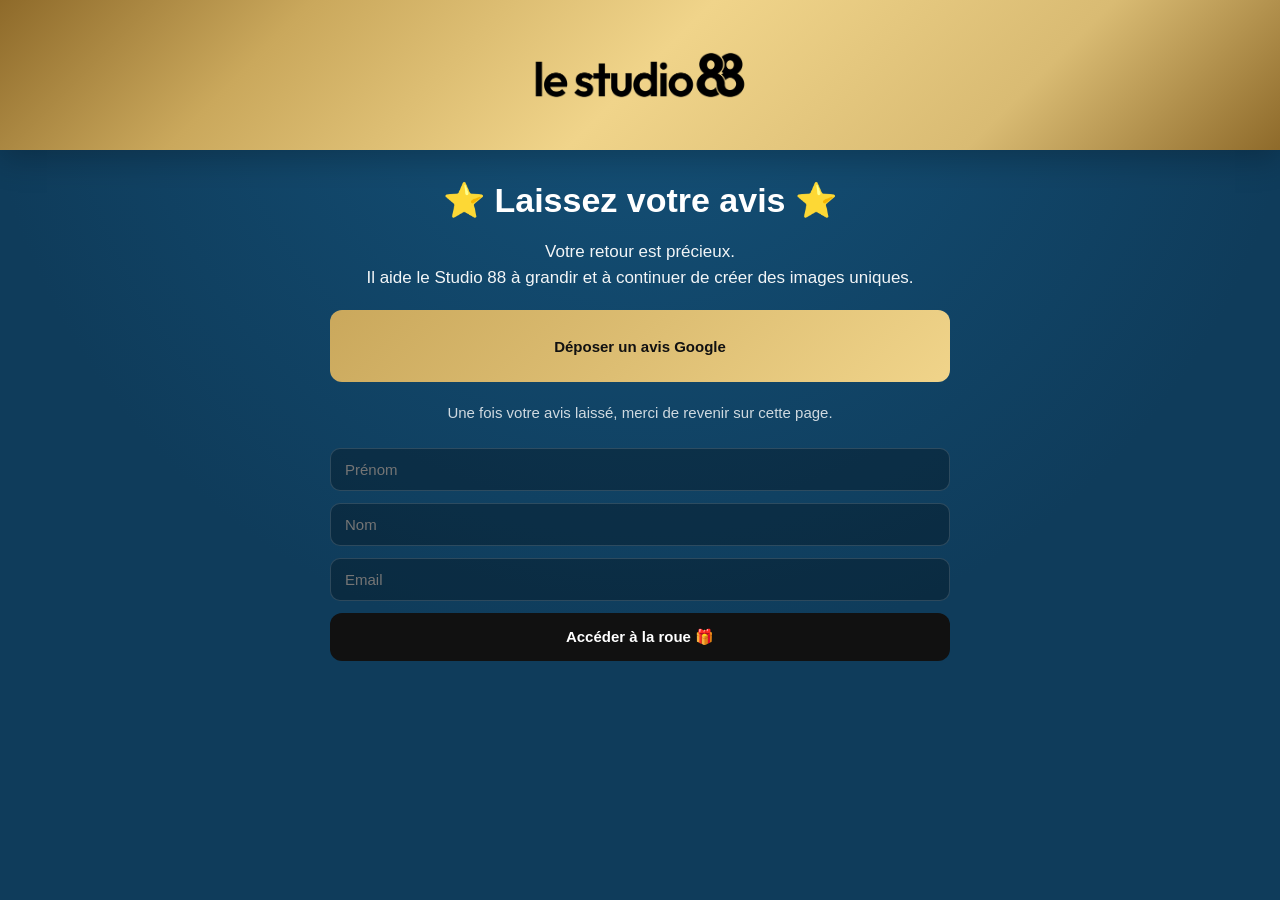
==== templates/review.html @ 64361fa3 "Initial roulette app" ====
<!DOCTYPE html>
<html lang="fr">
<head>
    <meta charset="UTF-8">
    <meta name="viewport" content="width=device-width, initial-scale=1.0">
    <title>Avis Google - Studio 88</title>
    <style>
        body {
            margin: 0;
            font-family: Arial, sans-serif;
            background: radial-gradient(circle at top, #14527a, #0f3c5b 60%);
            color: white;
            min-height: 100vh;
            display: flex;
            flex-direction: column;
        }

        .header {
            width: 100%;
            height: 150px;
            background: linear-gradient(135deg, #8e6a2a 0%, #caa85c 22%, #f0d48a 50%, #d9bb73 78%, #8e6a2a 100%);
            display: flex;
            justify-content: center;
            align-items: center;
            box-shadow: 0 10px 30px rgba(0,0,0,0.22);
        }

        .header img {
            max-width: 220px;
            max-height: 90px;
            width: auto;
            height: auto;
            object-fit: contain;
        }

        .review-container {
            flex: 1;
            display: flex;
            justify-content: center;
            align-items: flex-start;
            padding: 32px 20px 40px;
        }

        .review-card {
            width: 100%;
            max-width: 620px;
            text-align: center;
            display: flex;
            flex-direction: column;
            gap: 20px;
        }

        h1 {
            margin: 0;
            font-size: 34px;
            line-height: 1.1;
        }

        .review-main-text {
            margin: 0;
            font-size: 17px;
            line-height: 1.5;
            opacity: 0.95;
        }

        .review-note {
            margin: 0;
            font-size: 15px;
            line-height: 1.45;
            opacity: 0.8;
        }

        .gold-button,
        .dark-button {
            display: inline-flex;
            align-items: center;
            justify-content: center;
            min-height: 48px;
            padding: 12px 22px;
            border: none;
            border-radius: 12px;
            font-size: 15px;
            font-weight: 700;
            text-decoration: none;
            cursor: pointer;
            transition: transform 0.2s ease, filter 0.2s ease;
        }

        .gold-button {
            background: linear-gradient(135deg, #caa85c, #f0d48a);
            color: #111;
        }

        .dark-button {
            background: #111;
            color: white;
            width: 100%;
        }

        .gold-button:hover,
        .dark-button:hover {
            transform: translateY(-1px);
            filter: brightness(1.04);
        }

        .review-form {
            display: flex;
            flex-direction: column;
            gap: 12px;
            margin-top: 4px;
        }

        .review-form input {
            width: 100%;
            box-sizing: border-box;
            padding: 12px 14px;
            border-radius: 10px;
            border: 1px solid rgba(255,255,255,0.14);
            background: rgba(0,0,0,0.28);
            color: white;
            font-size: 15px;
            outline: none;
        }

        .review-form input:focus {
            border-color: rgba(240, 212, 138, 0.6);
            box-shadow: 0 0 0 3px rgba(240, 212, 138, 0.12);
        }

        @media (max-width: 768px) {
            .header {
                height: 120px;
            }

            .header img {
                max-width: 180px;
                max-height: 72px;
            }

            .review-container {
                padding: 20px 16px 28px;
                align-items: flex-start;
            }

            .review-card {
                gap: 16px;
            }

            h1 {
                font-size: 26px;
            }

            .review-main-text {
                font-size: 18px;
                line-height: 1.45;
            }

            .review-note {
                font-size: 16px;
                line-height: 1.45;
            }

            .review-form input {
                font-size: 16px;
                padding: 13px 14px;
            }

            .dark-button,
            .gold-button {
                font-size: 16px;
                min-height: 50px;
            }
        }
    </style>
</head>
<body>

    <div class="header">
        <img src="/static/logo.png" alt="Studio 88">
    </div>

    <div class="review-container">
        <div class="review-card">
            <h1>⭐ Laissez votre avis ⭐</h1>

            <p class="review-main-text">
                Votre retour est précieux.<br>
                Il aide le Studio 88 à grandir et à continuer de créer des images uniques.
            </p>

            <a
                class="gold-button"
                href="https://www.google.com/search?hl=fr-FR&gl=fr&q=Le+Studio+88,+4+rue+de+la+mairie,+30980+Langlade&ludocid=18165773872058183501&lsig=AB86z5XNKbUa7vvpPoIqQGR87Hgr#lrd=0x12b42f36d2b48eed:0xfc19cb171a19af4d,3"
                target="_blank"
            >
                Déposer un avis Google
            </a>

            <p class="review-note">
                Une fois votre avis laissé, merci de revenir sur cette page.
            </p>

            <form method="POST" action="/review/play" class="review-form">
                <input type="text" name="first_name" placeholder="Prénom" required>
                <input type="text" name="last_name" placeholder="Nom" required>
                <input type="email" name="email" placeholder="Email" required>

                <button type="submit" class="dark-button">
                    Accéder à la roue 🎁
                </button>
            </form>
        </div>
    </div>

</body>
</html>
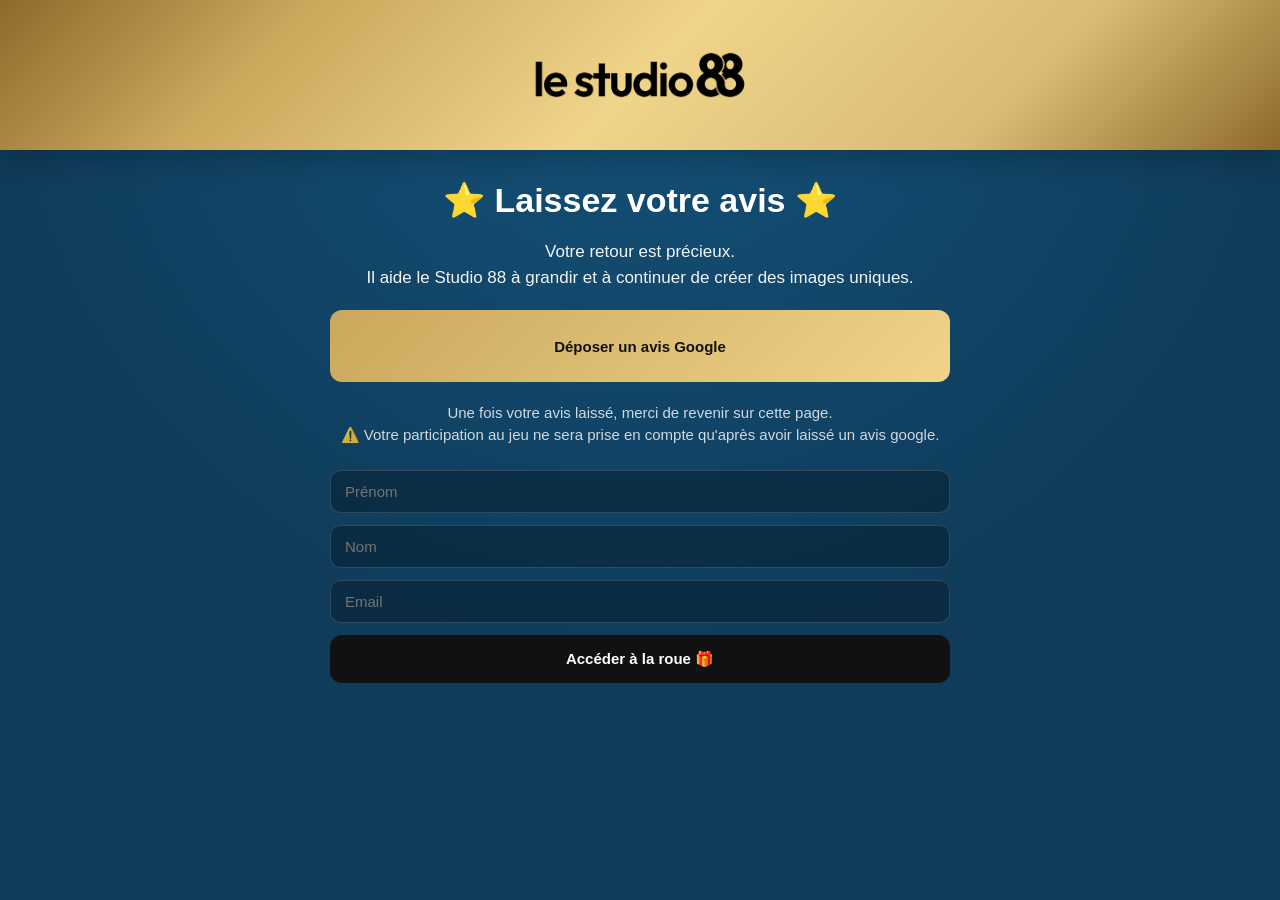
==== commit 443fc544: "update texte" ====
--- a/templates/review.html
+++ b/templates/review.html
@@ -197,7 +197,8 @@
             </a>
 
             <p class="review-note">
-                Une fois votre avis laissé, merci de revenir sur cette page.
+                Une fois votre avis laissé, merci de revenir sur cette page.<br>
+                ⚠️ Votre participation au jeu ne sera prise en compte qu'après avoir laissé un avis google.
             </p>
 
             <form method="POST" action="/review/play" class="review-form">
